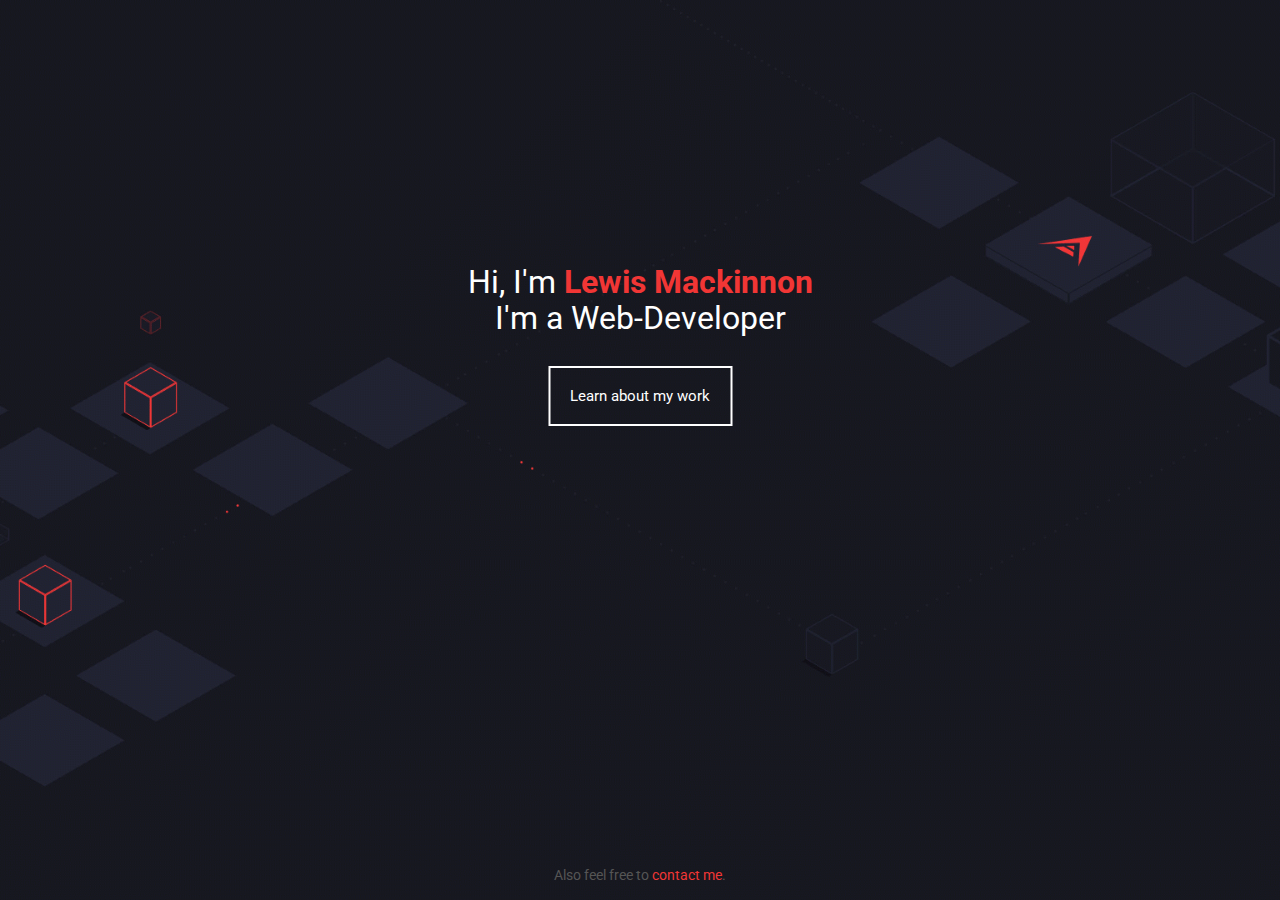
==== index.html @ fdec4739 "Restructure" ====
<!DOCTYPE html>
<html lang="en">
    <head>
        <!-- Browser Tab Information -->
        <title>Lewis Mackinnon: Made you look</title>
        <link rel="icon" href="img/icon.png">

        <!-- Site Metadata -->
        <meta charset="UTF-8">
        <meta http-equiv="cache-control" content="no-cache" />
        <meta http-equiv="pragma" content="no-cache" />

        <meta name="author" content="Lewis Mackinnon">
        <meta name="description" content="A simple digital portfolio to showcase my work and myself as an individual.">
        <meta name="viewport" content="width=device-width, initial-scale=1.0">

        <!-- Stylesheet Links -->
        <link rel="stylesheet" href="styles/index.css">
    </head>

    <body>
        <header>
            <div class="container">
                Hi, I'm <span class="highlight">Lewis <span class="cut">Mackinnon</span></span><br />
                <span class="cut">I'm</span> <span class="upper">a</span> <span class="cut">Web-</span>Developer<br />
                <a href="#portfolio"><span class="cut">Learn</span> <span class="upper">a</span>bout my work</a>
            </div>
            <span class="contact">Also feel free to <a href="mailto:contact@lewismackinnon.co.uk" target="_blank">contact me</a>.</span>
        </header>

        <script defer src="js/jquery.min.js"></script>
        <script defer src="js/functions.js"></script>
    </body>
</html>
---- styles/index.css ----
@import url("https://fonts.googleapis.com/css?family=Roboto&display=swap");
::-webkit-scrollbar {
  width: 10px;
}

::-webkit-scrollbar-track {
  background: #222234;
}

::-webkit-scrollbar-thumb {
  background: #161624;
}

::-webkit-scrollbar-thumb:hover {
  background: #22222C;
}

* {
  -webkit-box-sizing: border-box;
          box-sizing: border-box;
}

html, body {
  color: #555;
  cursor: default;
  font-family: 'Roboto', sans-serif;
  height: 100%;
  margin: 0;
  overflow-x: hidden;
  scroll-behavior: smooth;
  -webkit-user-select: none;
     -moz-user-select: none;
      -ms-user-select: none;
          user-select: none;
}

header {
  background-attachment: fixed;
  /* Image downloaded from 'https://wallpapercave.com/wallpaper-gif' and posted by 'caveman' */
  background-image: url(../img/main.gif);
  background-position: center;
  background-size: cover;
  min-height: 100%;
  position: relative;
}

header .container {
  color: #FFF;
  font-size: 32px;
  left: 50%;
  line-height: 36px;
  text-align: center;
  position: absolute;
  top: 40%;
  -webkit-transform: translate(-50%, -50%);
          transform: translate(-50%, -50%);
}

header .container .highlight {
  color: #F13635;
  font-weight: bold;
}

header .container a {
  border: 2px solid #FFF;
  color: #FFF;
  display: inline-block;
  font-size: 15px;
  margin: 30px;
  padding: 10px 20px;
  text-decoration: none;
  -webkit-transition: all 0.5s;
  transition: all 0.5s;
}

header .container a:hover {
  -webkit-animation: shake 0.5s;
          animation: shake 0.5s;
  -webkit-animation-iteration-count: infinite;
          animation-iteration-count: infinite;
  background-color: #F13635;
  border-color: #F13635;
}

@-webkit-keyframes shake {
  0% {
    -webkit-transform: translate(1px, 1px) rotate(0deg);
            transform: translate(1px, 1px) rotate(0deg);
  }
  10% {
    -webkit-transform: translate(-1px, -2px) rotate(-1deg);
            transform: translate(-1px, -2px) rotate(-1deg);
  }
  20% {
    -webkit-transform: translate(-3px, 0px) rotate(1deg);
            transform: translate(-3px, 0px) rotate(1deg);
  }
  30% {
    -webkit-transform: translate(3px, 2px) rotate(0deg);
            transform: translate(3px, 2px) rotate(0deg);
  }
  40% {
    -webkit-transform: translate(1px, -1px) rotate(1deg);
            transform: translate(1px, -1px) rotate(1deg);
  }
  50% {
    -webkit-transform: translate(-1px, 2px) rotate(-1deg);
            transform: translate(-1px, 2px) rotate(-1deg);
  }
  60% {
    -webkit-transform: translate(-3px, 1px) rotate(0deg);
            transform: translate(-3px, 1px) rotate(0deg);
  }
  70% {
    -webkit-transform: translate(3px, 1px) rotate(-1deg);
            transform: translate(3px, 1px) rotate(-1deg);
  }
  80% {
    -webkit-transform: translate(-1px, -1px) rotate(1deg);
            transform: translate(-1px, -1px) rotate(1deg);
  }
  90% {
    -webkit-transform: translate(1px, 2px) rotate(0deg);
            transform: translate(1px, 2px) rotate(0deg);
  }
  100% {
    -webkit-transform: translate(1px, -2px) rotate(-1deg);
            transform: translate(1px, -2px) rotate(-1deg);
  }
}

@keyframes shake {
  0% {
    -webkit-transform: translate(1px, 1px) rotate(0deg);
            transform: translate(1px, 1px) rotate(0deg);
  }
  10% {
    -webkit-transform: translate(-1px, -2px) rotate(-1deg);
            transform: translate(-1px, -2px) rotate(-1deg);
  }
  20% {
    -webkit-transform: translate(-3px, 0px) rotate(1deg);
            transform: translate(-3px, 0px) rotate(1deg);
  }
  30% {
    -webkit-transform: translate(3px, 2px) rotate(0deg);
            transform: translate(3px, 2px) rotate(0deg);
  }
  40% {
    -webkit-transform: translate(1px, -1px) rotate(1deg);
            transform: translate(1px, -1px) rotate(1deg);
  }
  50% {
    -webkit-transform: translate(-1px, 2px) rotate(-1deg);
            transform: translate(-1px, 2px) rotate(-1deg);
  }
  60% {
    -webkit-transform: translate(-3px, 1px) rotate(0deg);
            transform: translate(-3px, 1px) rotate(0deg);
  }
  70% {
    -webkit-transform: translate(3px, 1px) rotate(-1deg);
            transform: translate(3px, 1px) rotate(-1deg);
  }
  80% {
    -webkit-transform: translate(-1px, -1px) rotate(1deg);
            transform: translate(-1px, -1px) rotate(1deg);
  }
  90% {
    -webkit-transform: translate(1px, 2px) rotate(0deg);
            transform: translate(1px, 2px) rotate(0deg);
  }
  100% {
    -webkit-transform: translate(1px, -2px) rotate(-1deg);
            transform: translate(1px, -2px) rotate(-1deg);
  }
}

@media (min-width: 0) and (max-width: 800px) {
  header .container .cut {
    display: none;
  }
  header .container .upper {
    text-transform: uppercase;
  }
}

header .contact {
  font-size: 14px;
  left: 50%;
  text-align: center;
  position: absolute;
  bottom: 1%;
  -webkit-transform: translate(-50%, -50%);
          transform: translate(-50%, -50%);
}

header .contact a {
  color: #F13635;
  position: relative;
  text-decoration: none;
}

header .contact a:after {
  border-bottom: 1px solid #F13635;
  content: '';
  display: inline-block;
  height: 1em;
  left: 5%;
  margin-top: 5px;
  opacity: 0;
  position: absolute;
  -webkit-transform: scale(0, 1);
          transform: scale(0, 1);
  -webkit-transition: opacity .30s, -webkit-transform .30s;
  transition: opacity .30s, -webkit-transform .30s;
  transition: opacity .30s, transform .30s;
  transition: opacity .30s, transform .30s, -webkit-transform .30s;
  width: 90%;
}

header .contact a:hover:after {
  opacity: 1;
  -webkit-transform: scale(1);
          transform: scale(1);
}
/*# sourceMappingURL=index.css.map */
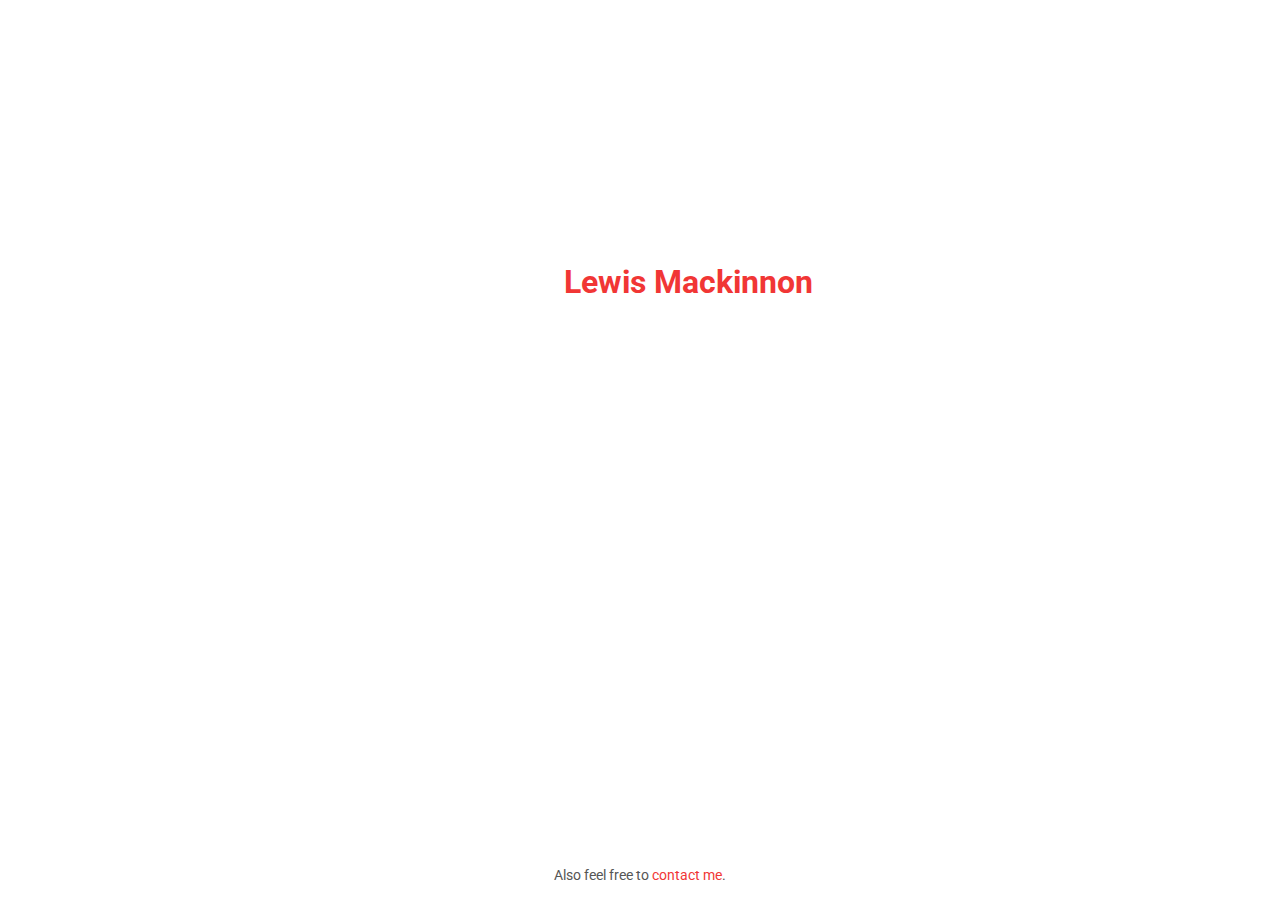
==== commit b909823a: "Updated SASS" ====
--- a/index.html
+++ b/index.html
@@ -9,13 +9,10 @@
         <meta charset="UTF-8">
         <meta http-equiv="cache-control" content="no-cache" />
         <meta http-equiv="pragma" content="no-cache" />
-
-        <meta name="author" content="Lewis Mackinnon">
-        <meta name="description" content="A simple digital portfolio to showcase my work and myself as an individual.">
         <meta name="viewport" content="width=device-width, initial-scale=1.0">
 
         <!-- Stylesheet Links -->
-        <link rel="stylesheet" href="styles/index.css">
+        <link rel="stylesheet" href="styles/index.min.css">
     </head>
 
     <body>
@@ -23,10 +20,14 @@
             <div class="container">
                 Hi, I'm <span class="highlight">Lewis <span class="cut">Mackinnon</span></span><br />
                 <span class="cut">I'm</span> <span class="upper">a</span> <span class="cut">Web-</span>Developer<br />
-                <a href="#portfolio"><span class="cut">Learn</span> <span class="upper">a</span>bout my work</a>
+                <a href=""><span class="cut">Learn</span> <span class="upper">a</span>bout my work</a>
             </div>
             <span class="contact">Also feel free to <a href="mailto:contact@lewismackinnon.co.uk" target="_blank">contact me</a>.</span>
         </header>
+
+        <main>
+            <img src="img/portfolio.jpg" alt="">
+        </main>
 
         <script defer src="js/jquery.min.js"></script>
         <script defer src="js/functions.js"></script>
--- a/styles/index.min.css
+++ b/styles/index.min.css
@@ -0,0 +1 @@
+@import url("https://fonts.googleapis.com/css?family=Roboto&display=swap");::-webkit-scrollbar{width:10px}::-webkit-scrollbar-track{background:#222234}::-webkit-scrollbar-thumb{background:#161624}::-webkit-scrollbar-thumb:hover{background:#22222C}*{-webkit-box-sizing:border-box;box-sizing:border-box}html,body{color:#555;cursor:default;font-family:'Roboto', sans-serif;height:100%;margin:0;overflow-x:hidden;scroll-behavior:smooth;-webkit-user-select:none;-moz-user-select:none;-ms-user-select:none;user-select:none}header{background-attachment:fixed;background-image:url(../img/header.gif);background-position:center;background-size:cover;min-height:100%;position:relative}header .container{color:#fff;font-size:32px;left:50%;line-height:36px;text-align:center;position:absolute;top:40%;-webkit-transform:translate(-50%, -50%);transform:translate(-50%, -50%)}header .container .highlight{color:#F13635;font-weight:bold}header .container a{border:2px solid #FFF;color:#fff;display:inline-block;font-size:15px;margin:30px;padding:10px 20px;text-decoration:none;-webkit-transition:all 0.5s;transition:all 0.5s}header .container a:hover{-webkit-animation:shake 0.5s;animation:shake 0.5s;-webkit-animation-iteration-count:infinite;animation-iteration-count:infinite;background-color:#F13635;border-color:#F13635}@-webkit-keyframes shake{0%{-webkit-transform:translate(1px, 1px) rotate(0deg);transform:translate(1px, 1px) rotate(0deg)}10%{-webkit-transform:translate(-1px, -2px) rotate(-1deg);transform:translate(-1px, -2px) rotate(-1deg)}20%{-webkit-transform:translate(-3px, 0px) rotate(1deg);transform:translate(-3px, 0px) rotate(1deg)}30%{-webkit-transform:translate(3px, 2px) rotate(0deg);transform:translate(3px, 2px) rotate(0deg)}40%{-webkit-transform:translate(1px, -1px) rotate(1deg);transform:translate(1px, -1px) rotate(1deg)}50%{-webkit-transform:translate(-1px, 2px) rotate(-1deg);transform:translate(-1px, 2px) rotate(-1deg)}60%{-webkit-transform:translate(-3px, 1px) rotate(0deg);transform:translate(-3px, 1px) rotate(0deg)}70%{-webkit-transform:translate(3px, 1px) rotate(-1deg);transform:translate(3px, 1px) rotate(-1deg)}80%{-webkit-transform:translate(-1px, -1px) rotate(1deg);transform:translate(-1px, -1px) rotate(1deg)}90%{-webkit-transform:translate(1px, 2px) rotate(0deg);transform:translate(1px, 2px) rotate(0deg)}100%{-webkit-transform:translate(1px, -2px) rotate(-1deg);transform:translate(1px, -2px) rotate(-1deg)}}@keyframes shake{0%{-webkit-transform:translate(1px, 1px) rotate(0deg);transform:translate(1px, 1px) rotate(0deg)}10%{-webkit-transform:translate(-1px, -2px) rotate(-1deg);transform:translate(-1px, -2px) rotate(-1deg)}20%{-webkit-transform:translate(-3px, 0px) rotate(1deg);transform:translate(-3px, 0px) rotate(1deg)}30%{-webkit-transform:translate(3px, 2px) rotate(0deg);transform:translate(3px, 2px) rotate(0deg)}40%{-webkit-transform:translate(1px, -1px) rotate(1deg);transform:translate(1px, -1px) rotate(1deg)}50%{-webkit-transform:translate(-1px, 2px) rotate(-1deg);transform:translate(-1px, 2px) rotate(-1deg)}60%{-webkit-transform:translate(-3px, 1px) rotate(0deg);transform:translate(-3px, 1px) rotate(0deg)}70%{-webkit-transform:translate(3px, 1px) rotate(-1deg);transform:translate(3px, 1px) rotate(-1deg)}80%{-webkit-transform:translate(-1px, -1px) rotate(1deg);transform:translate(-1px, -1px) rotate(1deg)}90%{-webkit-transform:translate(1px, 2px) rotate(0deg);transform:translate(1px, 2px) rotate(0deg)}100%{-webkit-transform:translate(1px, -2px) rotate(-1deg);transform:translate(1px, -2px) rotate(-1deg)}}@media (min-width: 0) and (max-width: 800px){header .container a{margin-top:15px;padding:5px 20px}header .container .cut{display:none}header .container .upper{text-transform:uppercase}}header .contact{font-size:14px;left:50%;text-align:center;position:absolute;bottom:1%;-webkit-transform:translate(-50%, -50%);transform:translate(-50%, -50%)}header .contact a{color:#F13635;position:relative;text-decoration:none}header .contact a:after{border-bottom:1px solid #F13635;content:'';display:inline-block;height:1em;left:5%;margin-top:5px;opacity:0;position:absolute;-webkit-transform:scale(0, 1);transform:scale(0, 1);-webkit-transition:opacity .30s, -webkit-transform .30s;transition:opacity .30s, -webkit-transform .30s;transition:opacity .30s, transform .30s;transition:opacity .30s, transform .30s, -webkit-transform .30s;width:90%}header .contact a:hover:after{opacity:1;-webkit-transform:scale(1);transform:scale(1)}
